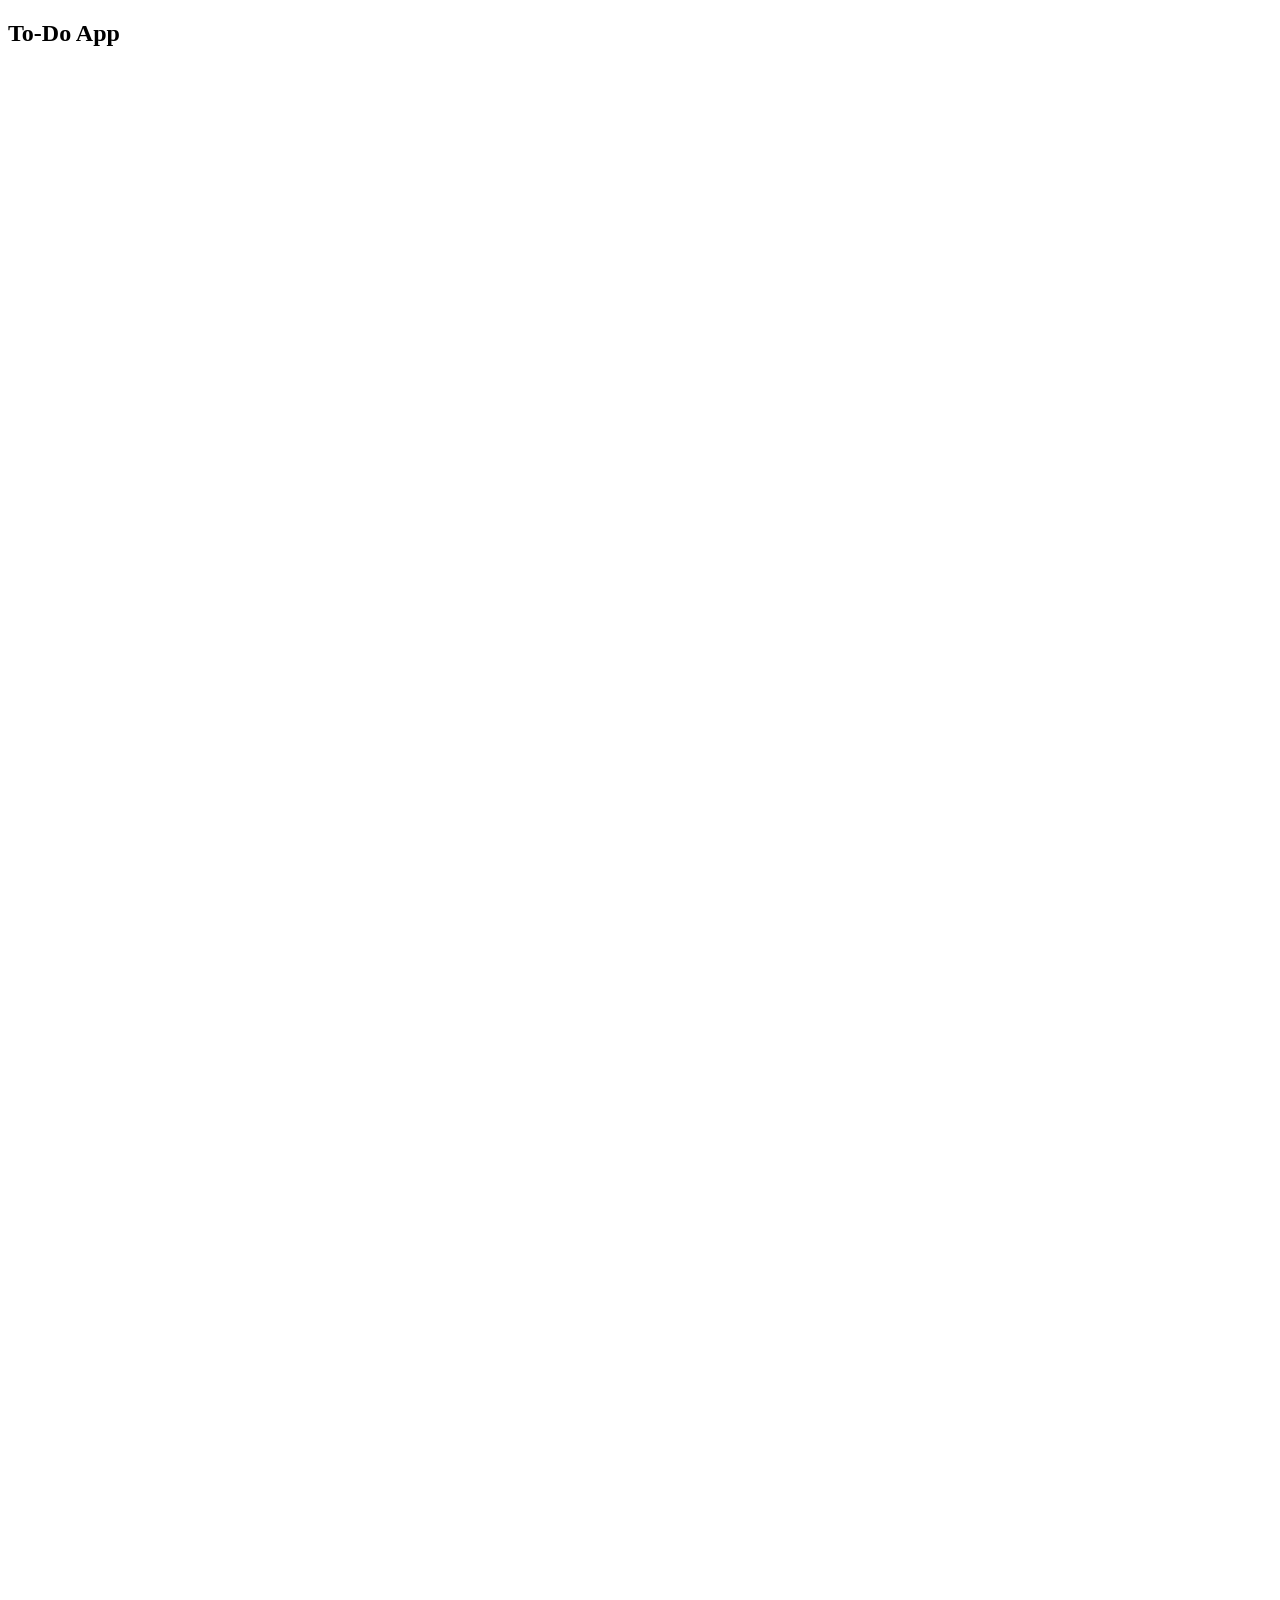
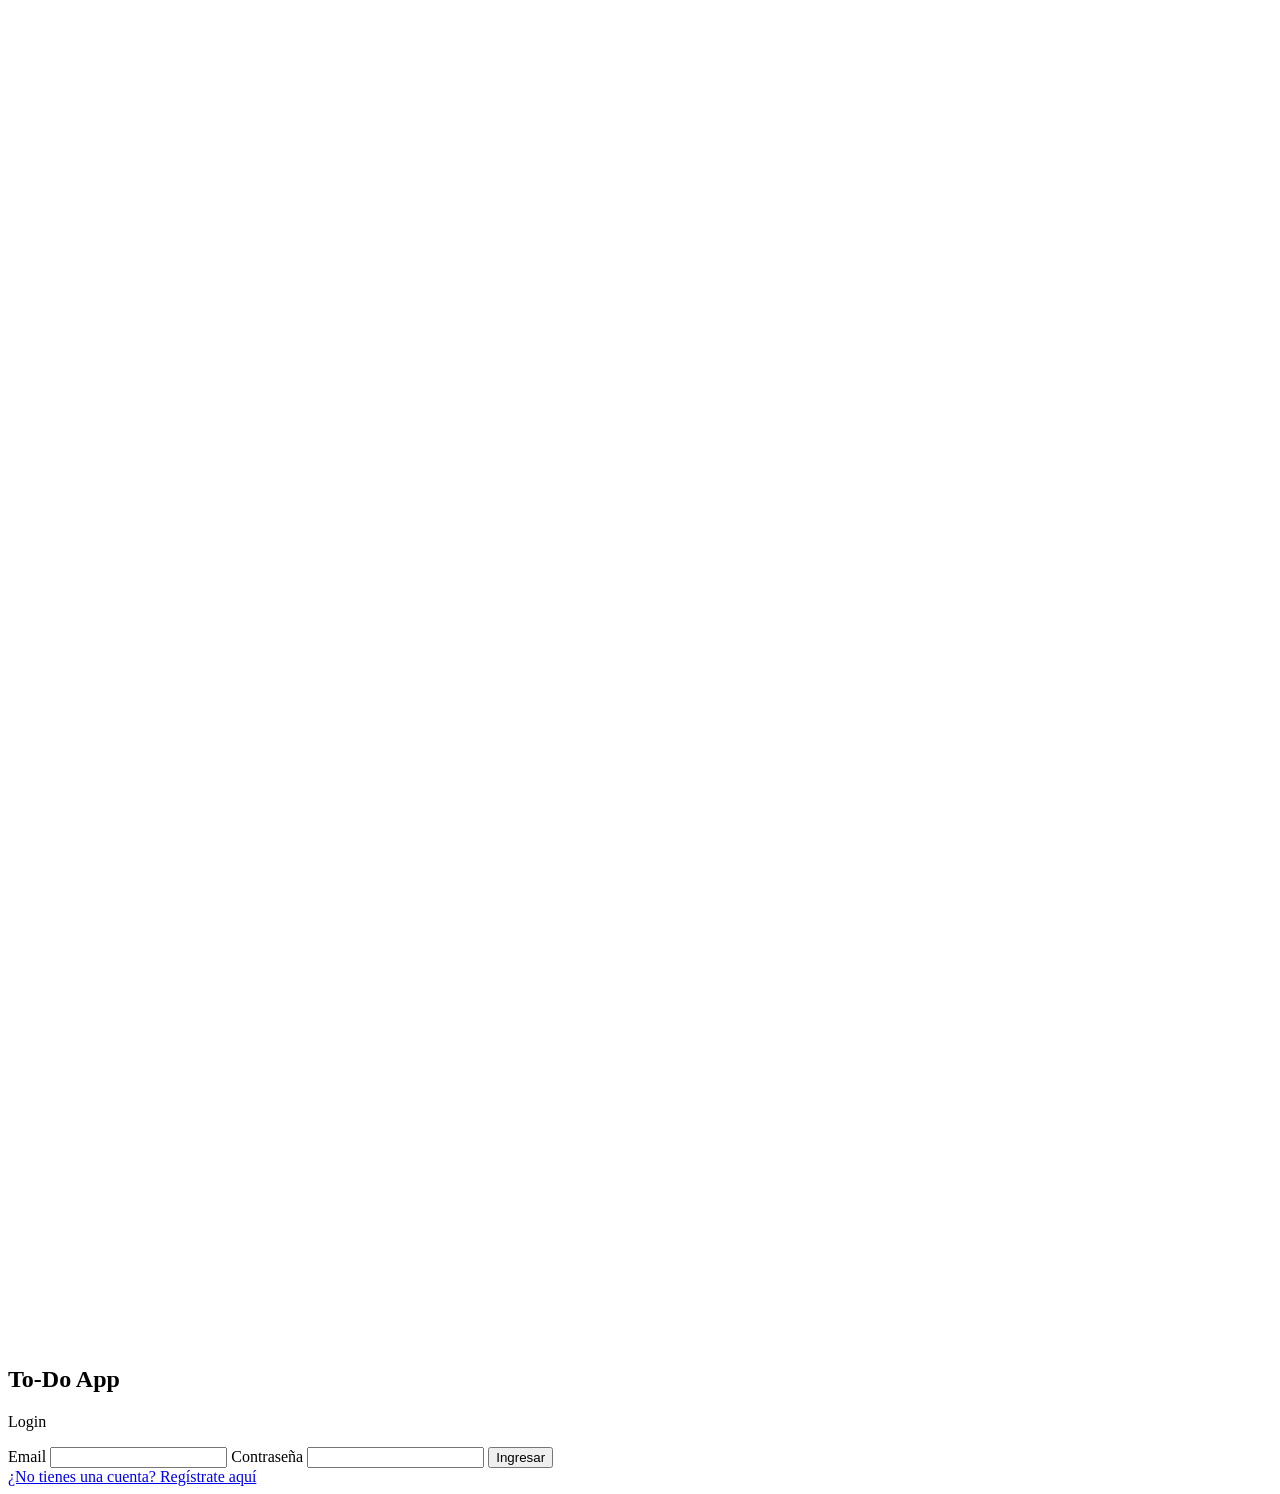
==== Clase 13 y 14/index.html @ a5b8a680 "Clase 13 y 14 - To-Do App: Login y tareas pt.1" ====
<!DOCTYPE html>
<html lang="es">

<head>
  <meta charset="UTF-8">
  <meta http-equiv="X-UA-Compatible" content="IE=edge">
  <meta name="viewport" content="width=device-width, initial-scale=1.0">
  <title>ToDo App</title>
  <link rel="icon" type="image/x-icon" href="./assets/DH_Logo_Black.png">
  <meta name="description" content="Digital House CTD | Proyecto integrador | FRONTEND II"/>


  <!-- ---------------- estilos compartidos de login y signup ---------------- -->
  <link rel="stylesheet" href="./css/loginSignupStyles.css">

  <!-- ---------------------- logica aplicada en login ----------------------- -->
  <script src="./scripts/utils.js"></script>
  <script src="./scripts/login.js"></script>

</head>

<body>

  <header class="container">
    <nav>
      <h1>To-Do App</h1>
      <img src="./assets/DigitalHouse_Logo_White.png" alt="logo DH">
    </nav>
  </header>

  <div class="container">
    <form>
      <div class="form-header">
        <h2>To-Do App</h2>
        <p class="rounded">Login</p>
      </div>

      <label>Email</label>
      <input id="inputEmail" type="email">
      <label>Contraseña</label>
      <input id="inputPassword" type="password">

      <button type="submit">Ingresar</button>

    </form>

    <div class="ingresarA">
      <a href="signup.html">¿No tienes una cuenta? Regístrate aquí</a>
    </div>

  </div>

</body>

</html>
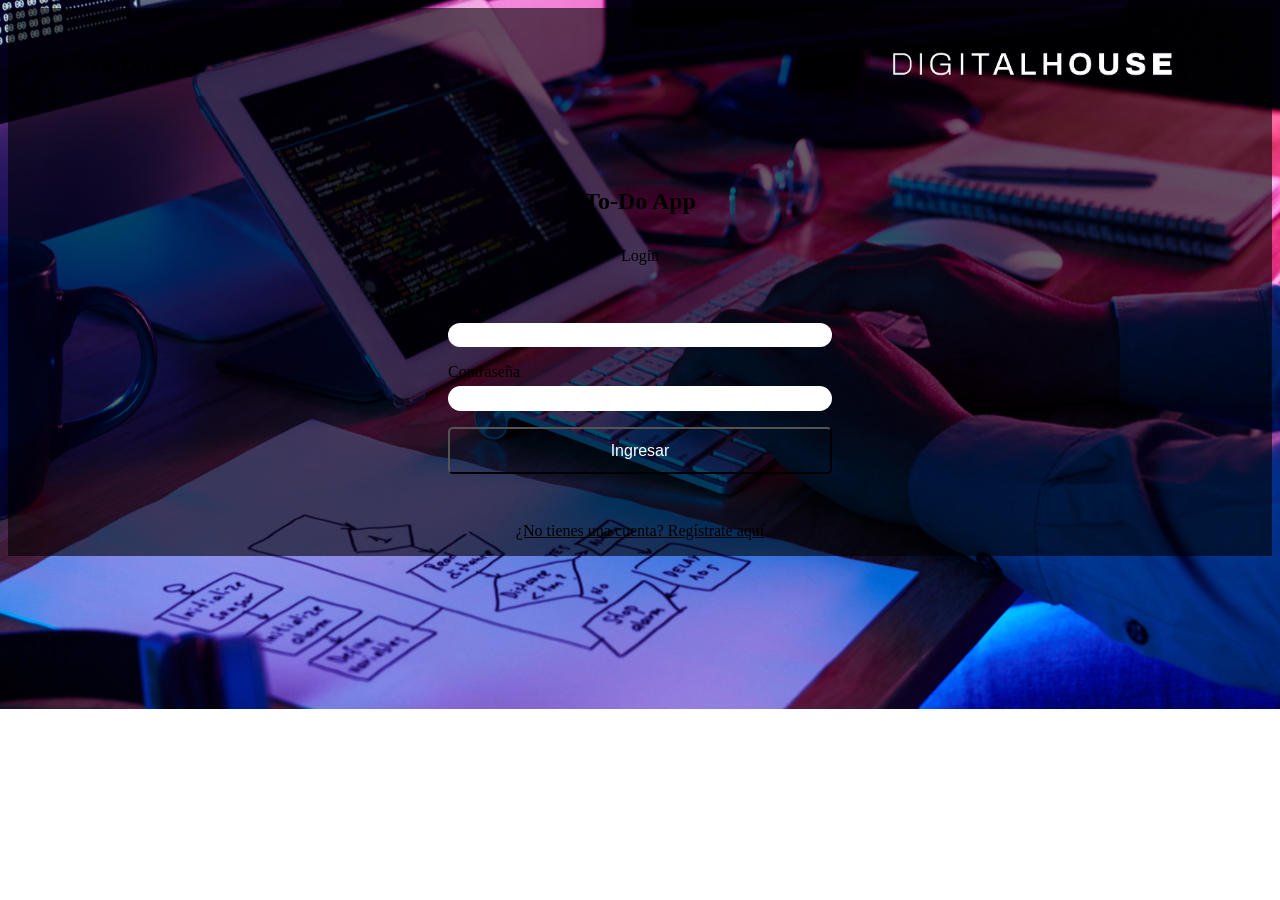
==== commit cc415f3f: "Clase 17 - Optimización ToDoApp" ====
--- a/Clase 13 y 14/index.html
+++ b/Clase 13 y 14/index.html
@@ -16,7 +16,7 @@
   <!-- ---------------------- logica aplicada en login ----------------------- -->
   <script src="./scripts/utils.js"></script>
   <script src="./scripts/login.js"></script>
-
+  <script src="./scripts/loaders.js"></script>
 </head>
 
 <body>
--- a/Clase 13 y 14/css/loginSignupStyles.css
+++ b/Clase 13 y 14/css/loginSignupStyles.css
@@ -0,0 +1,163 @@
+@import url('./globalStyles.css');
+
+body {
+    background-image: url('../assets/wallpaper1.jpg');
+    background-repeat: no-repeat;
+    background-position: center;
+    background-size: cover;
+    /* capa sobre fondo */
+    box-shadow: inset 0 0 0 1000px rgba(0, 0, 0, .6);
+
+}
+
+header {
+    background-color: var(--negro);
+    height: 5rem;
+    margin-bottom: 3rem;
+}
+
+nav {
+    padding: 1rem;
+    height: 100%;
+    display: flex;
+    justify-content: space-between;
+    align-items: center;
+}
+
+nav h1 span {
+    font-weight: 300;
+    font-size: 1rem;
+    color: var(--lila);
+}
+nav img {
+    display: block;
+    height: 80%;
+}
+
+.container {
+    padding: 0 5%;
+}
+
+form {
+    background-color: var(--negro);
+    max-width: 24rem;
+    margin: 0 auto;
+    padding: 2rem 3rem;
+    border-radius: 1rem;
+    display: flex;
+    flex-direction: column;
+}
+
+
+.form-header {
+    display: flex;
+    flex-direction: column;
+    align-items: center;
+    margin-bottom: 1rem;
+}
+
+.form-header h2 {
+    margin-bottom: .8rem;
+}
+
+.form-header p {
+    background-color: var(--lila);
+    padding: .2rem 1rem;
+}
+
+form label {
+    margin-bottom: .3rem;
+}
+
+form input {
+    border-radius: 100vh;
+    margin-bottom: 1rem;
+    padding: .3rem 1rem;
+    border: 2px solid var(--app-grey);
+}
+
+form input:focus {
+    outline: none;
+    border: 2px solid var(--lila);
+}
+
+form button{
+    background-color: var(--azul);
+    color: white;
+    padding: .8rem 0;
+    border-radius: .3rem;
+    font-size: 1rem;
+    font-weight: 400;
+}
+form button:hover{
+    background-color: var(--azul-hover);
+}
+
+.ingresarA {
+    padding: 1rem 0;
+    text-align: center;
+}
+
+.ingresarA a {
+    color: var(--lila);
+}
+.ingresarA a:hover{
+    color: var(--azul);
+}
+
+
+/* Esta clase oculta el formulario */
+.hidden {
+    display: none;
+    }
+    
+    /* Estilos del Spinner */
+    #contenedor-carga {
+    width: 100%;
+    height: 100%;
+    z-index: 2;
+    -webkit-transition: all 3s ease;
+    transition: all 3s ease;
+    background-color: whitesmoke;
+    }
+    
+    #carga {
+    border: 10px solid rgb(255, 255, 255);
+    outline: 1px solid lightgray;
+    border-top-color: var(--primary);
+    border-bottom-color: var(--secondary);
+    position: absolute;
+    top: 0;
+    bottom: 0;
+    left: 0;
+    right: 0;
+    margin: auto;
+    height: 50px;
+    width: 50px;
+    border-radius: 100%;
+    -webkit-animation: girar 1.5s linear infinite;
+    animation: girar 1.5s linear infinite;
+    }
+    
+    /* Animación del spinner */
+    @-webkit-keyframes girar {
+        from {
+            -webkit-transform: rotate(0deg);
+            transform: rotate(0deg);
+        }
+        to {
+            -webkit-transform: rotate(360deg);
+            transform: rotate(360deg);
+        }
+    }
+    
+    @keyframes girar {
+        from {
+        -webkit-transform: rotate(0deg);
+        transform: rotate(0deg);
+        }
+        to {
+        -webkit-transform: rotate(360deg);
+        transform: rotate(360deg);
+        }
+    }
